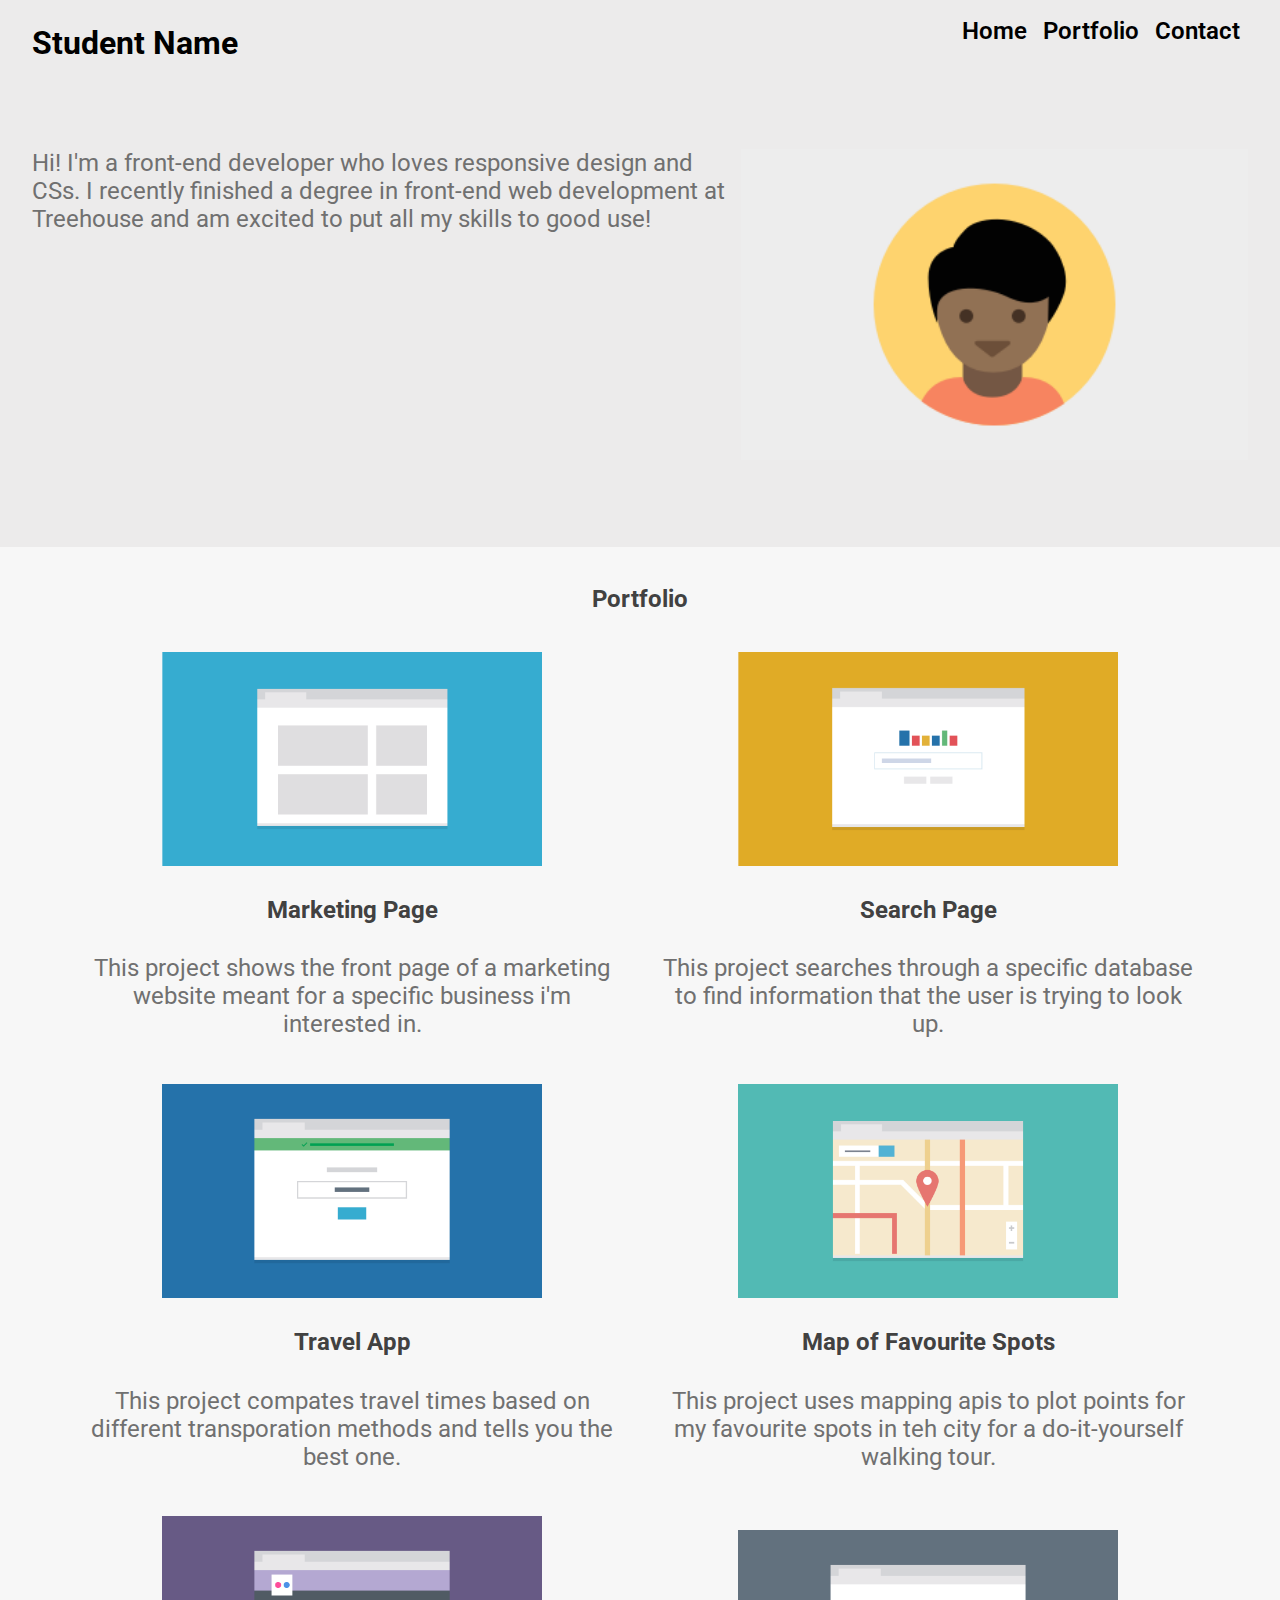
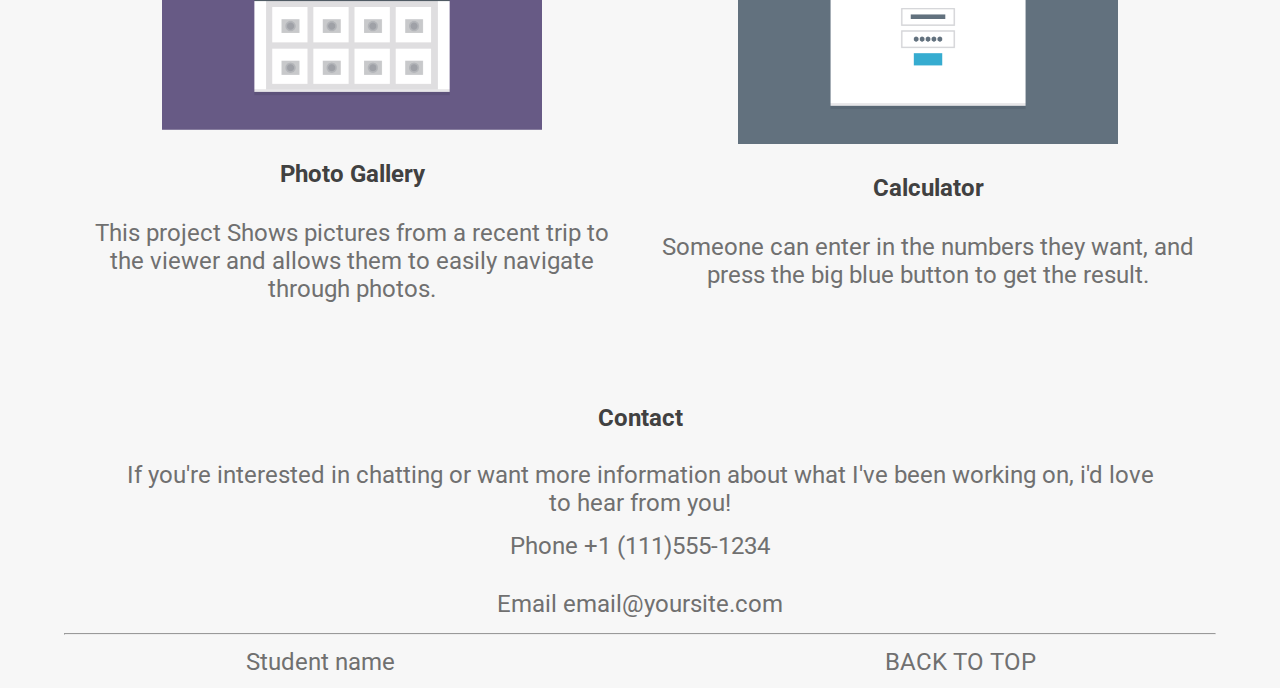
==== index.html @ 3309b5ac "Treehouse Project 2 - start code" ====
<!DOCTYPE html>
<html lang="en">
<head>
    <meta charset="UTF-8">
    <meta http-equiv="X-UA-Compatible" content="IE=edge">
    <meta name="viewport" content="width=device-width, initial-scale=1.0">
    <title>Portfolio</title>
    <link rel="stylesheet" href="/css/styles.css">
    <link rel="preconnect" href="https://fonts.googleapis.com">
    <link rel="preconnect" href="https://fonts.gstatic.com" crossorigin>
    <link href="https://fonts.googleapis.com/css2?family=Roboto:wght@300&display=swap" rel="stylesheet">
</head>
<body>
    <header>
        <nav class="navbar" id="nav">
            <h1 class="main-title">Student Name</h1>
            <ul class="nav-links">
                <li>Home</li>
                <li>Portfolio</li>
                <li>Contact</li>
            </ul>
        </nav>

        <div class="hero-section">
            <img src="/images/responsive-layout-profile.png" alt="Student Profile Picture">
            <p>Hi! I'm a front-end developer who loves responsive design and CSs. I recently finished a degree in front-end web development at Treehouse and am excited to put all my skills to good use!</p>
        </div>
    </header>

    <body>
        <h3 class="portfolio-title">Portfolio</h3>
        <section class="main-section">
            <div class="project-div flex-item">
                <img src="/images/portfolio-1.png" alt="Portfolio image one">
                <h3>Marketing Page</h3>
                <p>This project shows the front page of a marketing website meant for a specific business i'm interested in.</p>
            </div>
            <div class="project-div flex-item">
                <img src="/images/portfolio-2.png" alt="Portfolio image two">
                <h3>Search Page</h3>
                <p>This project searches through a specific database to find information that the user is trying to look up.</p>
            </div>
            <div class="project-div flex-item">
                <img src="/images/portfolio-3.png" alt="Portfolio image three">
                <h3>Travel App</h3>
                <p>This project compates travel times based on different transporation methods and tells you the best one. </p>
            </div>
            <div class="project-div flex-item">
                <img src="/images/portfolio-4.png" alt="Portfolio image four">
                <h3>Map of Favourite Spots</h3>
                <p>This project uses mapping apis to plot points for my favourite spots in teh city for a do-it-yourself walking tour.</p>
            </div>
            <div class="project-div flex-item">
                <img src="/images/portfolio-5.png" alt="Portfolio image five">
                <h3>Photo Gallery</h3>
                <p>This project Shows pictures from a recent trip to the viewer and allows them to easily navigate through photos.</p>
            </div>
            <div class="project-div flex-item">
                <img src="/images/portfolio-6.png" alt="Portfolio image six">
                <h3>Calculator</h3>
                <p>Someone can enter in the numbers they want, and press the big blue button to get the result.</p>
            </div>
            
        </section>
        
    </body>

    <footer>
        <div class="project-div contact-section ">
            <h3 class="contact-title">Contact</h3>
            <p class="contact-paragraph">If you're interested in chatting or want more information about what I've been working on, i'd love to hear from you!</p>
            <p class="contact-info">Phone +1 (111)555-1234</p>
            <p class="contact-info">Email email@yoursite.com</p>
        </div>
        <hr>
        <div class="footer-div">
            <p>Student name</p>
            <p><a href="#nav">BACK TO TOP</a></p>            
        </div>
    </footer>

</body>
</html>
---- css/styles.css ----
/* =======================
      globval Styles
========================*/

* {
    margin: 0;
    padding: 0;
    box-sizing: border-box;

}

body {
    background-color: #f7f7f7;
    font-family: 'Roboto', sans-serif;
    overflow-x: hidden;
}

img {
    width: 70%;
}

h3 {
    font-size: 1.5rem;
    color: #414141;
    text-align: center;
    margin-top: 4% ;
}

p,
a {
    font-size: 1.5rem;
    color: #707070;
    text-align: center;
    margin: 4% 0 6% 0;
    width: 80%;
}

/* =======================
      Nav Styles
========================*/

.navbar {
    display: flex;
    flex-direction: column;
    justify-content: center;
    align-items: center;
}

.main-title {   
    font-size: 2.25rem;
    padding: 3%;

}

.nav-links {
    list-style: none;
    display: flex;
    flex-direction: column;
    width: 90%;
    font-weight: 600;
}

.nav-links li {
    font-size: 1.5rem;
    padding: 2%;
    margin: 1%;
    text-decoration: none;
    text-align: center;
    background-color: #fff;
}

/* =======================
     Header Styles
========================*/

.hero-section {
    margin: 5% 0;
    display: flex;
    flex-direction: column;
    justify-content: center;
    align-items: center;
}

.hero-section img {
    margin: 4% 0;
}

.hero-section p {
    max-width: 80%;
}

/* =======================
    Main Section Styles
========================*/
.portfolio-title {
    margin: 6% 0;
}

.project-div {
    display: flex;
    flex-direction: column;
    justify-content: center;
    align-items: center;
}

.contact-section {
    margin-top: 20%;
}

.contact-title {
    margin: 4%;
}

.contact-info {
    margin: 2%;
}

/* =======================
      Footer Styles
========================*/
hr {
    background-color: #fff;
    padding: 0;
    width: 90%;
    margin: 20% auto 4%;
}
.footer-div {
    display: flex;
    justify-content: center;
    align-items: center;
}

.footer-div a {
    text-decoration: none;
}

.footer-div a:focus,
.footer-div a:hover {
    border-bottom: solid 2px rgb(165, 165, 165);
    color: coral;
}

/* =======================
      Media queries
========================*/

@media screen and (min-width:768px) {

    /* =======================
      Nav Styles
    ========================*/

    .main-title {   
        font-size: 2.25rem;
        padding: 3% 0 2%;
    }
    .nav-links {
        flex-direction: row;
        width: 100%;
        background-color: none;
        justify-content: center;
        align-items: center;
    }

    .nav-links li {
        padding: 0;
        background-color: #f7f7f7;
    }

    /* =======================
     Header Styles
    ========================*/

    .hero-section {
        width: 95%;
        margin:  3% auto;
        display: flex;
        flex-direction: row;
        align-items: flex-start;
    }

    .hero-section img {
        margin: 4% 0;
    }

    .hero-section p {
        text-align: left;
        order: -1;
    }

    /* =======================
    Main Section Styles
    ========================*/
    .main-section {
        display: flex;
        flex-direction: row;
        flex-wrap:wrap;
    }

    .portfolio-title {
        margin: 3% 0;
    }

    .project-div {
        display: flex;
        flex-direction: column;
        /* justify-content: center;
        align-items: center; */
        flex: 50%;
        margin: 0 -8%;
        padding: -5%;

    }

    p {
         width: 70%;
    }

     /* =======================
        Contact Section Styles
    ========================*/
    .contact-section {
        margin-top: 5%;

    }

    .contact-title {
        margin: 2%;
    }

    .contact-paragraph {
        margin-bottom: 2%;
        padding: 0;
    }

    .contact-info {
        margin: 1% 2%;
    }

     /* =======================
        Footer Section Styles
    ========================*/

    hr {
        padding: 0;
        width: 90%;
        margin: 3% auto 3%;
    }

    .footer-div {
        display: flex;
        justify-content: center;
        align-items: center;
        
    }

    .footer-div p,
    .footer-div a {
        margin: 0;
        padding: 2% 0;

    }

    .footer-div a {
        text-decoration: none;
    }

    .footer-div a:focus,
    .footer-div a:hover {
        border-bottom: solid 2px rgb(165, 165, 165);
        color: coral;
    }


}




@media screen and (min-width: 1024px) {
    body {
        overflow-x: hidden;
    }

    img {
        width: 50%;
    }
     /* =======================
      Nav Styles
    ======================== */
    header {
        display: flex;
        justify-content: center;
        align-items: center;
        flex-direction: column;

        background-color: rgb(236, 235, 235);

    }


    .navbar {
        flex-direction: row;
        width: 95%;
    }
    
    .main-title {   
        font-size: 2rem;
        padding: 2% 3% 0 0;
        width: 50%;
    }
    
    .nav-links {
        justify-content: flex-end;
    }
    
    .nav-links li {
        background-color: rgb(236, 235, 235);

    }
    
     /* =======================
        Main Section Styles
    ========================*/


    .main-section {
        display: flex;
        flex-wrap: wrap;  
        width: 90%;
        justify-content: center;
        align-items: center;
        margin: 0 auto;
    }
    
    .flex-item {
        width: 30%;
        display: flex;
        flex-direction: column;
        
    }

     /* =======================
        Contact Section Styles
    ========================*/
    .contact-section {
        margin-top: 2%;

    }

    .contact-title {
        margin: 2%;
    }

    .contact-paragraph {
        margin: 0;
        padding: 0;
    }

    .contact-info {
        margin: 1% 2%;
    }

     /* =======================
        Footer Section Styles
    ========================*/

    hr {
        padding: 0;
        width: 90%;
        margin: 0 auto;
    }

    .footer-div {
        display: flex;
        justify-content: center;
        align-items: center;
        
    }

    .footer-div p,
    .footer-div a {
        margin: 0;
        padding: 1%;

    }

    .footer-div a {
        text-decoration: none;
    }

    .footer-div a:focus,
    .footer-div a:hover {
        border-bottom: solid 2px rgb(165, 165, 165);
        color: coral;
    }

}
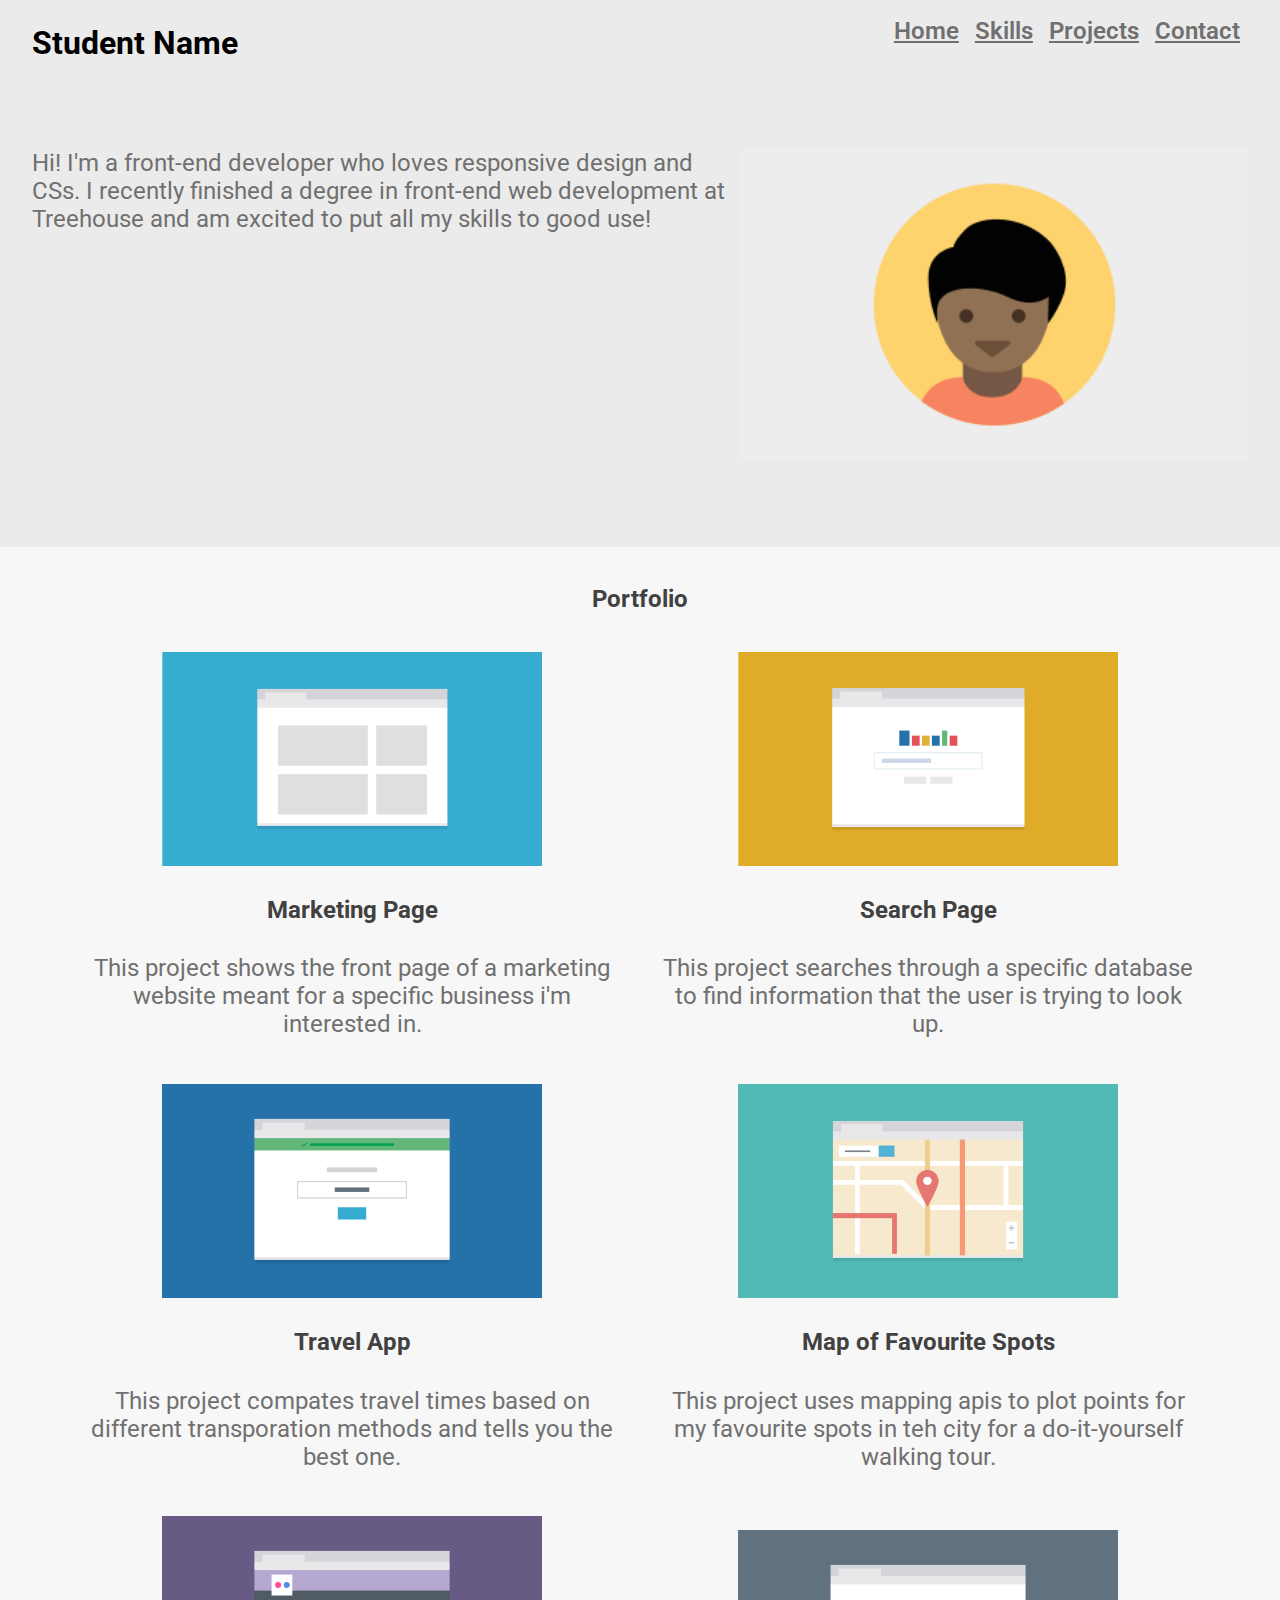
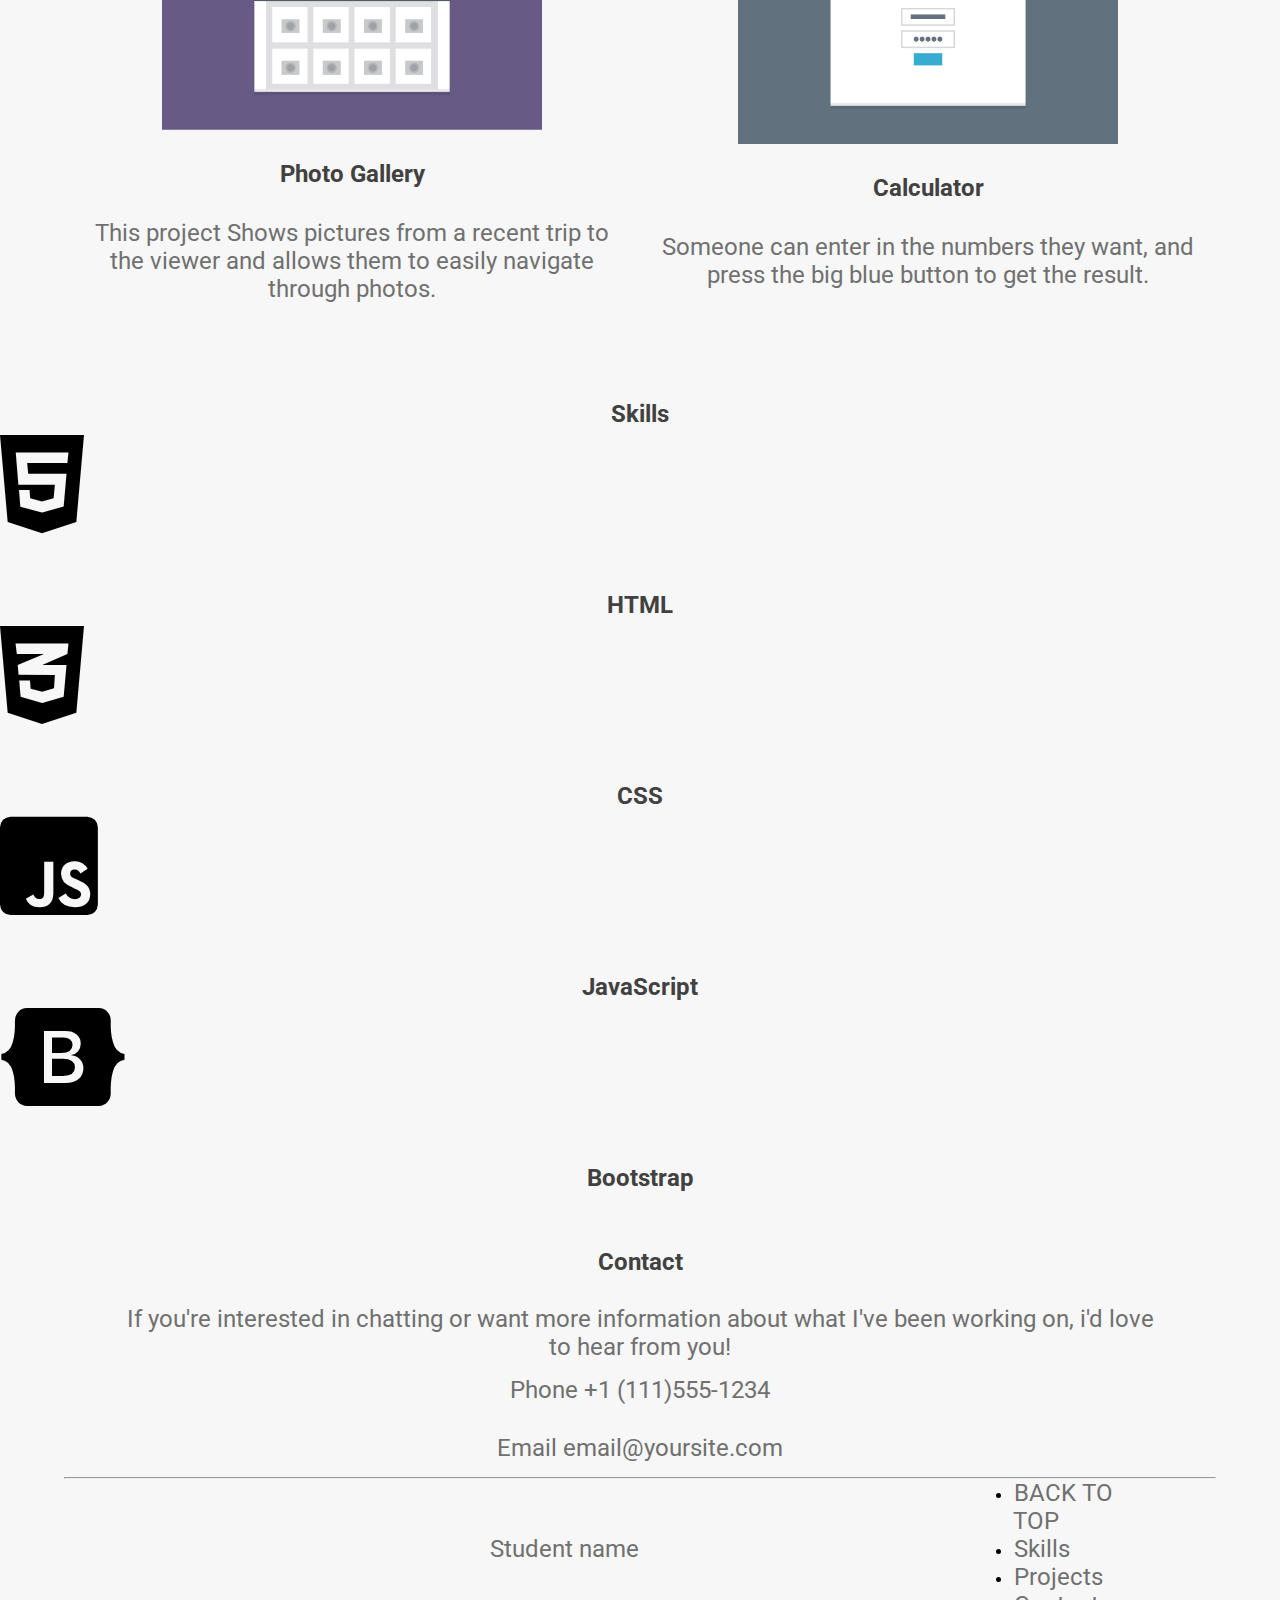
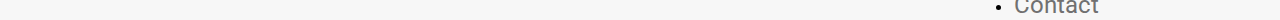
==== commit d986faf7: "Final Project" ====
--- a/index.html
+++ b/index.html
@@ -9,27 +9,30 @@
     <link rel="preconnect" href="https://fonts.googleapis.com">
     <link rel="preconnect" href="https://fonts.gstatic.com" crossorigin>
     <link href="https://fonts.googleapis.com/css2?family=Roboto:wght@300&display=swap" rel="stylesheet">
+    <link rel="stylesheet" href="https://cdnjs.cloudflare.com/ajax/libs/font-awesome/6.0.0-beta2/css/all.min.css">
+
 </head>
 <body>
     <header>
         <nav class="navbar" id="nav">
             <h1 class="main-title">Student Name</h1>
             <ul class="nav-links">
-                <li>Home</li>
-                <li>Portfolio</li>
-                <li>Contact</li>
+                <li><a href="#nav">Home</a></li>
+                <li><a href="#contact">Skills</a></li>
+                <li><a href="#projects">Projects</a></li>
+                <li><a href="#contact">Contact</a></li>
             </ul>
         </nav>
 
         <div class="hero-section">
-            <img src="/images/responsive-layout-profile.png" alt="Student Profile Picture">
+            <img src="/images/responsive-layout-profile.png" alt="Student Profile Picture" class="profile-picture">
             <p>Hi! I'm a front-end developer who loves responsive design and CSs. I recently finished a degree in front-end web development at Treehouse and am excited to put all my skills to good use!</p>
         </div>
     </header>
 
     <body>
         <h3 class="portfolio-title">Portfolio</h3>
-        <section class="main-section">
+        <section class="main-section" id="projects">
             <div class="project-div flex-item">
                 <img src="/images/portfolio-1.png" alt="Portfolio image one">
                 <h3>Marketing Page</h3>
@@ -62,11 +65,33 @@
             </div>
             
         </section>
+
+        <section id="skills">
+            <h3 class="skills-title">Skills</h3>
+            <div class="skills-section">
+                <div class="skills-div">
+                    <i class="fab fa-html5 fa-7x"></i>
+                    <h3>HTML</h3>
+                </div>
+                <div class="skills-div">
+                    <i class="fab fa-css3-alt fa-7x"></i>
+                    <h3>CSS</h3>
+                </div>
+                <div class="skills-div">
+                    <i class="fab fa-js-square fa-7x"></i>
+                    <h3>JavaScript</h3>
+                </div>
+                <div class="skills-div">
+                    <i class="fab fa-bootstrap fa-7x"></i>
+                    <h3>Bootstrap</h3>
+                </div>
+            </div>
+        </section>
         
     </body>
 
     <footer>
-        <div class="project-div contact-section ">
+        <div class="project-div contact-section " id="contact">
             <h3 class="contact-title">Contact</h3>
             <p class="contact-paragraph">If you're interested in chatting or want more information about what I've been working on, i'd love to hear from you!</p>
             <p class="contact-info">Phone +1 (111)555-1234</p>
@@ -75,8 +100,12 @@
         <hr>
         <div class="footer-div">
             <p>Student name</p>
-            <p><a href="#nav">BACK TO TOP</a></p>            
-        </div>
+            <ul class="links">
+                <li class="hide"><a href="#nav">BACK TO TOP</a></li>
+                <li id="show"><a href="#skills">Skills</a></li>
+                <li id="show"><a href="#projects">Projects</a></li>
+                <li id="show"><a href="#contact">Contact</a></li>
+            </ul>
     </footer>
 
 </body>
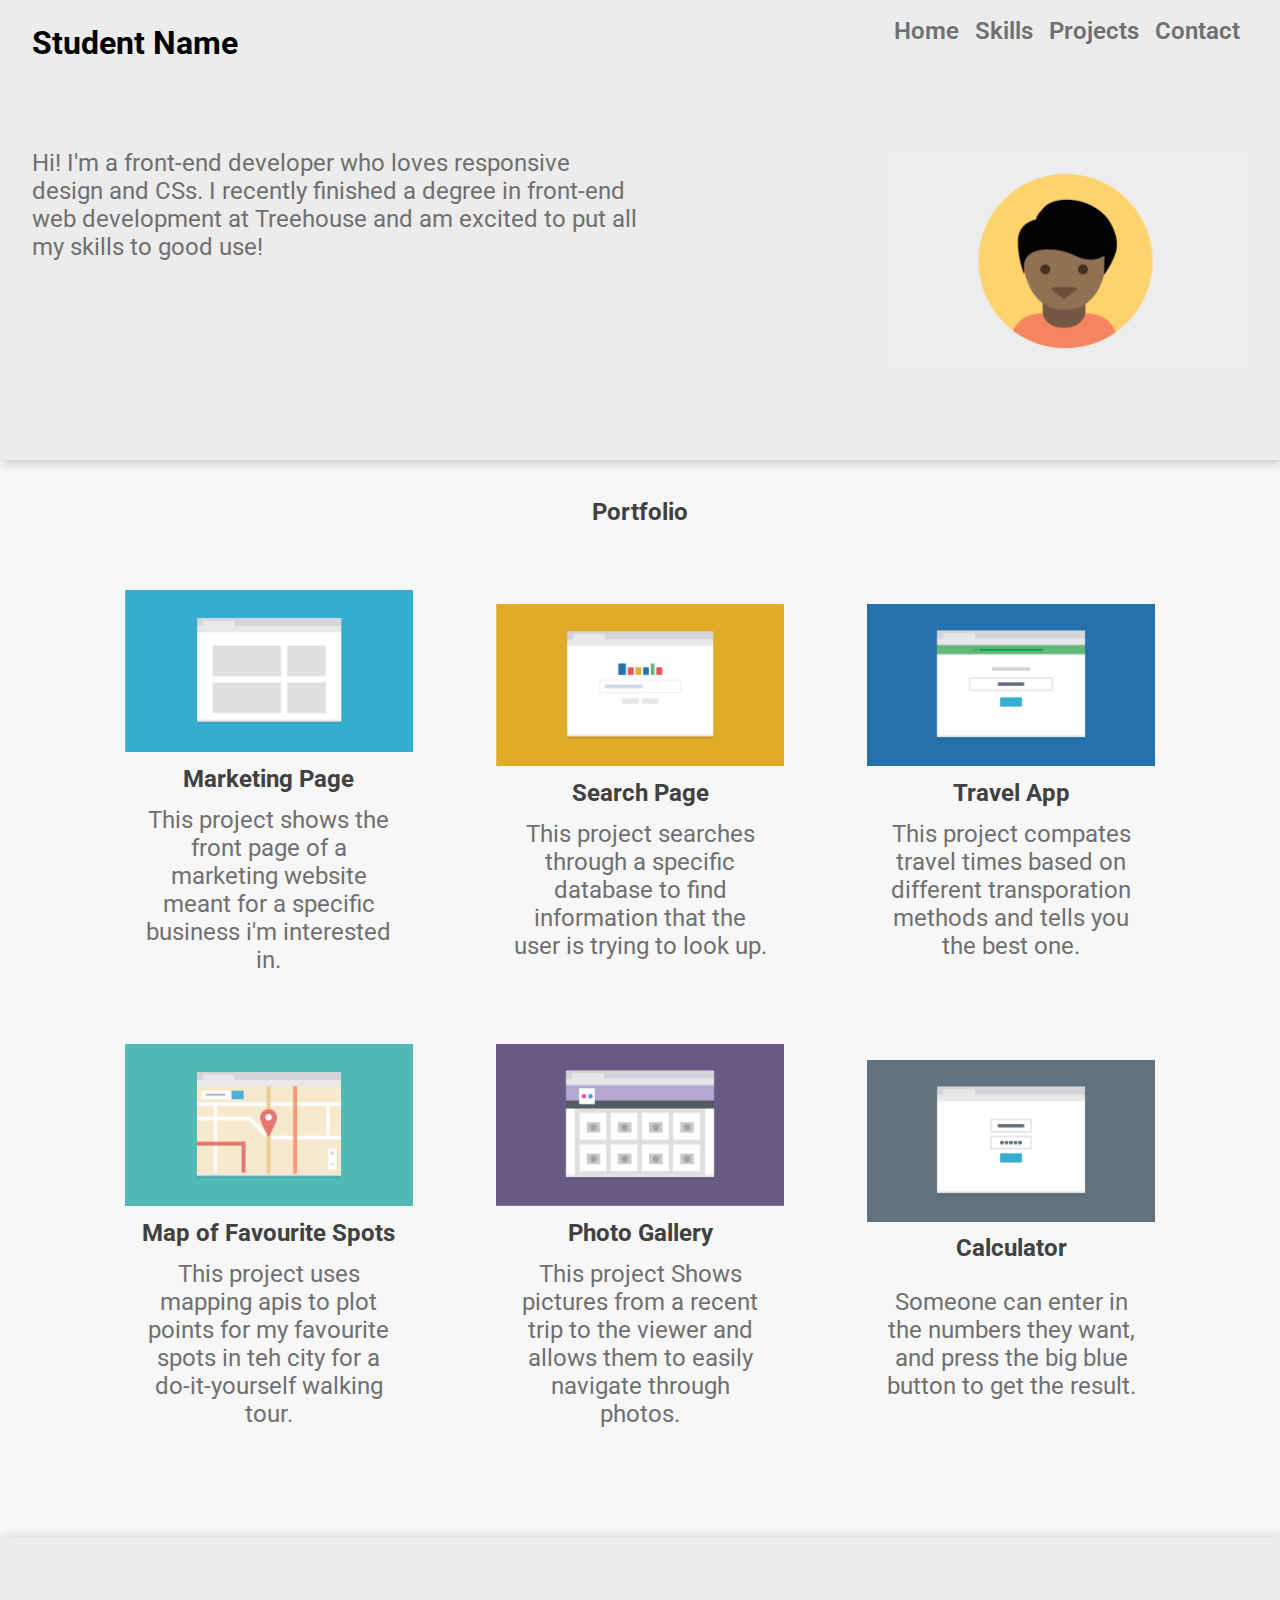
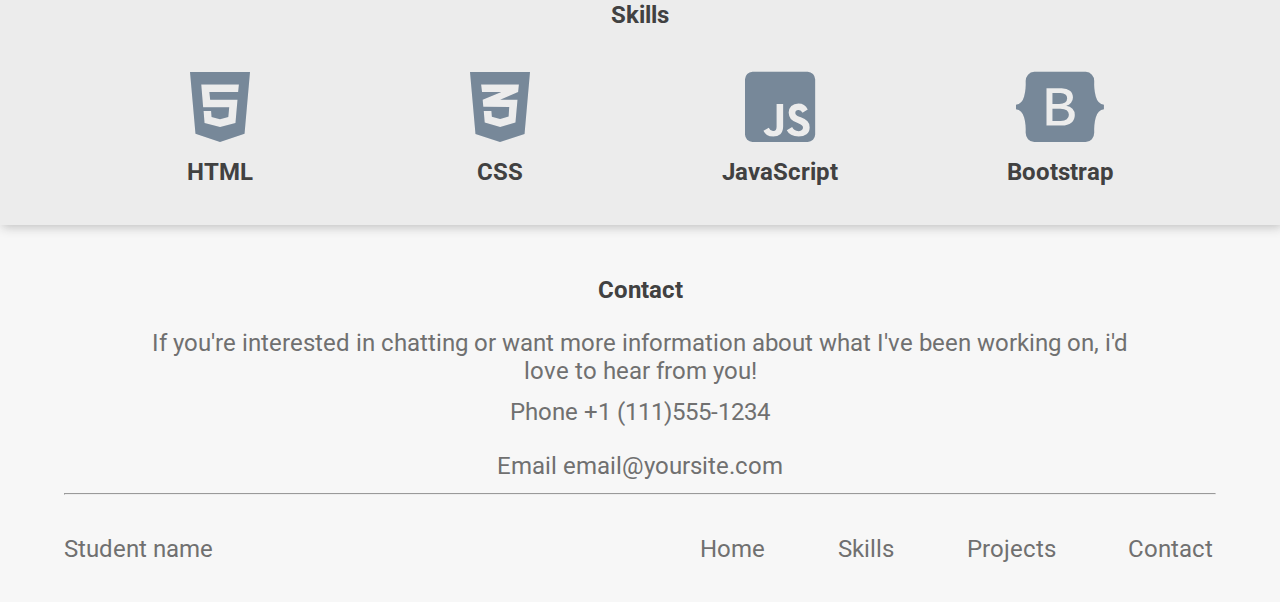
==== commit 1f388526: "layout changes to fit breif" ====
--- a/index.html
+++ b/index.html
@@ -10,9 +10,9 @@
     <link rel="preconnect" href="https://fonts.gstatic.com" crossorigin>
     <link href="https://fonts.googleapis.com/css2?family=Roboto:wght@300&display=swap" rel="stylesheet">
     <link rel="stylesheet" href="https://cdnjs.cloudflare.com/ajax/libs/font-awesome/6.0.0-beta2/css/all.min.css">
-
 </head>
 <body>
+
     <header>
         <nav class="navbar" id="nav">
             <h1 class="main-title">Student Name</h1>
@@ -30,68 +30,64 @@
         </div>
     </header>
 
-    <body>
-        <h3 class="portfolio-title">Portfolio</h3>
-        <section class="main-section" id="projects">
-            <div class="project-div flex-item">
-                <img src="/images/portfolio-1.png" alt="Portfolio image one">
-                <h3>Marketing Page</h3>
-                <p>This project shows the front page of a marketing website meant for a specific business i'm interested in.</p>
+    <h3 class="portfolio-title" id="projects">Portfolio</h3>
+    <section class="container">
+        <div class="flex-item">
+            <img src="/images/portfolio-1.png" alt="Portfolio image one">
+            <h3>Marketing Page</h3>
+            <p>This project shows the front page of a marketing website meant for a specific business i'm interested in.</p>
+        </div>
+        <div class="flex-item">
+            <img src="/images/portfolio-2.png" alt="Portfolio image two">
+            <h3>Search Page</h3>
+            <p>This project searches through a specific database to find information that the user is trying to look up.</p>
+        </div>
+        <div class="flex-item">
+            <img src="/images/portfolio-3.png" alt="Portfolio image three">
+            <h3>Travel App</h3>
+            <p>This project compates travel times based on different transporation methods and tells you the best one. </p>
+        </div>
+        <div class="flex-item">
+            <img src="/images/portfolio-4.png" alt="Portfolio image four">
+            <h3>Map of Favourite Spots</h3>
+            <p>This project uses mapping apis to plot points for my favourite spots in teh city for a do-it-yourself walking tour.</p>
+        </div>
+        <div class="flex-item">
+            <img src="/images/portfolio-5.png" alt="Portfolio image five">
+            <h3>Photo Gallery</h3>
+            <p>This project Shows pictures from a recent trip to the viewer and allows them to easily navigate through photos.</p>
+        </div>
+        <div class="flex-item">
+            <img src="/images/portfolio-6.png" alt="Portfolio image six">
+            <h3>Calculator</h3>
+            <p>Someone can enter in the numbers they want, and press the big blue button to get the result.</p>
+        </div>
+    </section>
+
+    <section id="skills">
+        <h3 class="skills-title">Skills</h3>
+        <div class="skills-section">
+            <div class="skills-div">
+                <i class="fab fa-html5 fa-5x"></i>
+                <h3>HTML</h3>
             </div>
-            <div class="project-div flex-item">
-                <img src="/images/portfolio-2.png" alt="Portfolio image two">
-                <h3>Search Page</h3>
-                <p>This project searches through a specific database to find information that the user is trying to look up.</p>
+            <div class="skills-div">
+                <i class="fab fa-css3-alt fa-5x"></i>
+                <h3>CSS</h3>
             </div>
-            <div class="project-div flex-item">
-                <img src="/images/portfolio-3.png" alt="Portfolio image three">
-                <h3>Travel App</h3>
-                <p>This project compates travel times based on different transporation methods and tells you the best one. </p>
+            <div class="skills-div">
+                <i class="fab fa-js-square fa-5x"></i>
+                <h3>JavaScript</h3>
             </div>
-            <div class="project-div flex-item">
-                <img src="/images/portfolio-4.png" alt="Portfolio image four">
-                <h3>Map of Favourite Spots</h3>
-                <p>This project uses mapping apis to plot points for my favourite spots in teh city for a do-it-yourself walking tour.</p>
+            <div class="skills-div">
+                <i class="fab fa-bootstrap fa-5x"></i>
+                <h3>Bootstrap</h3>
             </div>
-            <div class="project-div flex-item">
-                <img src="/images/portfolio-5.png" alt="Portfolio image five">
-                <h3>Photo Gallery</h3>
-                <p>This project Shows pictures from a recent trip to the viewer and allows them to easily navigate through photos.</p>
-            </div>
-            <div class="project-div flex-item">
-                <img src="/images/portfolio-6.png" alt="Portfolio image six">
-                <h3>Calculator</h3>
-                <p>Someone can enter in the numbers they want, and press the big blue button to get the result.</p>
-            </div>
-            
-        </section>
-
-        <section id="skills">
-            <h3 class="skills-title">Skills</h3>
-            <div class="skills-section">
-                <div class="skills-div">
-                    <i class="fab fa-html5 fa-7x"></i>
-                    <h3>HTML</h3>
-                </div>
-                <div class="skills-div">
-                    <i class="fab fa-css3-alt fa-7x"></i>
-                    <h3>CSS</h3>
-                </div>
-                <div class="skills-div">
-                    <i class="fab fa-js-square fa-7x"></i>
-                    <h3>JavaScript</h3>
-                </div>
-                <div class="skills-div">
-                    <i class="fab fa-bootstrap fa-7x"></i>
-                    <h3>Bootstrap</h3>
-                </div>
-            </div>
-        </section>
+        </div>
+    </section>
         
-    </body>
-
     <footer>
-        <div class="project-div contact-section " id="contact">
+        <div class="contact-section " id="contact">
             <h3 class="contact-title">Contact</h3>
             <p class="contact-paragraph">If you're interested in chatting or want more information about what I've been working on, i'd love to hear from you!</p>
             <p class="contact-info">Phone +1 (111)555-1234</p>
@@ -102,11 +98,14 @@
             <p>Student name</p>
             <ul class="links">
                 <li class="hide"><a href="#nav">BACK TO TOP</a></li>
-                <li id="show"><a href="#skills">Skills</a></li>
-                <li id="show"><a href="#projects">Projects</a></li>
-                <li id="show"><a href="#contact">Contact</a></li>
+                <li class="show"><a href="#nav">Home</a></li>
+                <li class="show"><a href="#skills">Skills</a></li>
+                <li class="show"><a href="#projects">Projects</a></li>
+                <li class="show"><a href="#contact">Contact</a></li>
             </ul>
+        </div>
     </footer>
+
 
 </body>
 </html>--- a/css/styles.css
+++ b/css/styles.css
@@ -35,19 +35,29 @@
     width: 80%;
 }
 
+a {
+    text-decoration: none;
+}
+
+
+a:focus,
+a:hover {
+    border-bottom: solid 2px rgb(165, 165, 165);
+    color: coral;
+}
 /* =======================
       Nav Styles
 ========================*/
-
 .navbar {
     display: flex;
     flex-direction: column;
     justify-content: center;
     align-items: center;
+    background-color: rgb(236, 236, 236);
 }
 
 .main-title {   
-    font-size: 2.25rem;
+    font-size: 2rem;
     padding: 3%;
 
 }
@@ -66,13 +76,15 @@
     margin: 1%;
     text-decoration: none;
     text-align: center;
-    background-color: #fff;
-}
-
+    background-color: rgb(236, 236, 236);
+}
 /* =======================
      Header Styles
 ========================*/
-
+header {
+    box-shadow: 2px 2px 10px rgb(190, 190, 190);
+    background-color: rgb(236, 236, 236);
+}
 .hero-section {
     margin: 5% 0;
     display: flex;
@@ -88,7 +100,6 @@
 .hero-section p {
     max-width: 80%;
 }
-
 /* =======================
     Main Section Styles
 ========================*/
@@ -103,47 +114,126 @@
     align-items: center;
 }
 
-.contact-section {
-    margin-top: 20%;
-}
-
-.contact-title {
-    margin: 4%;
-}
-
-.contact-info {
+.container {
+    width: 100vw;
+    display: flex;
+    justify-content: center;
+    align-items: center;
+    flex-wrap: wrap;
+    margin: 0 auto;
+}
+
+.flex-item {
+    width: 100%;
+    height: auto;
     margin: 2%;
-}
+    display: flex;
+    flex-direction: column;
+    justify-content: center;
+    align-items: center;
+}
+
+/* =======================
+      Skills Styles
+========================*/
+   
+#skills {
+    box-shadow: 2px 2px 10px rgb(190, 190, 190);
+}
+
+.skills-section {
+    width: 100%;
+    display: flex;
+    justify-content: center;
+    align-items: center;
+    margin: 10% auto;
+    flex-direction: column;
+    background-color: rgb(236, 236, 236);
+}
+
+
+
+.skills-div {
+    display: flex;
+    justify-content: center;
+    align-items: center;
+    flex-direction: column;
+    padding: 10%;
+}
+
+.fab {
+    color: lightslategray;
+   
+}
+
+.fab:hover,
+.fab:active {
+    color: coral;
+} 
+
 
 /* =======================
       Footer Styles
 ========================*/
+
 hr {
     background-color: #fff;
     padding: 0;
     width: 90%;
     margin: 20% auto 4%;
 }
-.footer-div {
-    display: flex;
-    justify-content: center;
-    align-items: center;
+
+.footer-div,
+.contact-section {
+    display: flex;
+    justify-content: center;
+    align-items: center;
+}
+
+.contact-section {
+    flex-direction: column;
+}
+
+.links {
+    width: 50%;
+    display: flex;
+    margin: 0 3%;
+   
+}
+
+.footer-div p {
+    font-size: 1.2rem;
+    padding: 0 5%;
+    text-align: left;
+    width: 50%;
 }
 
 .footer-div a {
     text-decoration: none;
-}
-
-.footer-div a:focus,
-.footer-div a:hover {
-    border-bottom: solid 2px rgb(165, 165, 165);
-    color: coral;
-}
+    font-size: 1rem;
+    padding: 0;
+    text-align: left;
+   
+}
+
+.links {
+    width: 50%;
+}
+
+.hide {    
+    display: inline;
+    width: 100%;
+    text-align: right;
+}
+
+.show {
+    display: none;
+}   
+
 
 /* =======================
       Media queries
 ========================*/
-
 @media screen and (min-width:768px) {
 
     /* =======================
@@ -157,14 +247,12 @@
     .nav-links {
         flex-direction: row;
         width: 100%;
-        background-color: none;
         justify-content: center;
         align-items: center;
     }
 
     .nav-links li {
         padding: 0;
-        background-color: #f7f7f7;
     }
 
     /* =======================
@@ -174,13 +262,8 @@
     .hero-section {
         width: 95%;
         margin:  3% auto;
-        display: flex;
         flex-direction: row;
         align-items: flex-start;
-    }
-
-    .hero-section img {
-        margin: 4% 0;
     }
 
     .hero-section p {
@@ -191,33 +274,59 @@
     /* =======================
     Main Section Styles
     ========================*/
-    .main-section {
-        display: flex;
-        flex-direction: row;
-        flex-wrap:wrap;
+
+    .container {
+        margin: 0;
+        padding: 0;
+    }
+
+    .flex-item img{
+        width: 90%;
+        margin: 0;
+        padding: 0;
     }
 
     .portfolio-title {
         margin: 3% 0;
     }
 
-    .project-div {
-        display: flex;
-        flex-direction: column;
-        /* justify-content: center;
-        align-items: center; */
-        flex: 50%;
-        margin: 0 -8%;
-        padding: -5%;
-
-    }
-
     p {
-         width: 70%;
-    }
-
+         width: 80%;
+    }
+    
+    .flex-item {
+        width: 45%;
+        height: 100%;
+    }
+
+    .flex-item:last-child p:last-child {
+        padding: 4% 0;
+    }
+    
      /* =======================
-        Contact Section Styles
+       Skills Styles
+    ========================*/
+
+    .skills-title{
+        background-color: rgb(236, 236, 236);
+        margin-top: 5%;
+        padding-top: 5%;;
+   }       
+
+   .skills-section {
+       margin: 0;
+       flex-direction: row;
+       flex-wrap: wrap;
+   }
+   
+      
+   .skills-div {
+       flex-basis: calc(50% - 20px);  
+       padding: 3% 0;
+    }
+
+    /* =======================
+       Footer Styles
     ========================*/
     .contact-section {
         margin-top: 5%;
@@ -237,45 +346,24 @@
         margin: 1% 2%;
     }
 
-     /* =======================
-        Footer Section Styles
-    ========================*/
-
     hr {
-        padding: 0;
-        width: 90%;
         margin: 3% auto 3%;
     }
 
-    .footer-div {
-        display: flex;
-        justify-content: center;
-        align-items: center;
-        
-    }
-
-    .footer-div p,
-    .footer-div a {
-        margin: 0;
-        padding: 2% 0;
-
-    }
-
-    .footer-div a {
-        text-decoration: none;
-    }
-
-    .footer-div a:focus,
-    .footer-div a:hover {
-        border-bottom: solid 2px rgb(165, 165, 165);
-        color: coral;
-    }
-
-
-}
-
-
-
+    .footer-div li {
+        margin: 5%;
+    }
+
+    .hide {
+        display: none;
+    }
+
+    .show {
+        display: block;        
+    } 
+
+
+}
 
 @media screen and (min-width: 1024px) {
     body {
@@ -285,80 +373,74 @@
     img {
         width: 50%;
     }
+
      /* =======================
-      Nav Styles
+      header Styles
     ======================== */
+    
+    .navbar {
+        flex-direction: row;
+        width: 95%;
+    }
+    
+    .main-title {   
+        font-size: 2rem;
+        padding: 2% 3% 0 0;
+        width: 50%;
+    }
+    
+    .nav-links {
+        justify-content: flex-end;
+    }
+    
+
     header {
         display: flex;
         justify-content: center;
         align-items: center;
         flex-direction: column;
-
-        background-color: rgb(236, 235, 235);
-
-    }
-
-
-    .navbar {
-        flex-direction: row;
-        width: 95%;
-    }
-    
-    .main-title {   
-        font-size: 2rem;
-        padding: 2% 3% 0 0;
+    }
+
+    .hero-section {
+        justify-content: space-between;
+    }
+
+    header p {
         width: 50%;
     }
-    
-    .nav-links {
-        justify-content: flex-end;
-    }
-    
-    .nav-links li {
-        background-color: rgb(236, 235, 235);
-
-    }
-    
+
+    .profile-picture {
+        width: 30%;
+    }
+
+       /* =======================
+    Main Section Styles
+    ========================*/
+
+    
+    .flex-item {
+        width: 25%;
+    }
+
      /* =======================
-        Main Section Styles
-    ========================*/
-
-
-    .main-section {
-        display: flex;
-        flex-wrap: wrap;  
-        width: 90%;
-        justify-content: center;
-        align-items: center;
-        margin: 0 auto;
-    }
-    
-    .flex-item {
-        width: 30%;
-        display: flex;
-        flex-direction: column;
-        
-    }
-
-     /* =======================
+        skills Styles
+    ========================*/
+    .skills-div {
+        margin: 3% 0;
+        padding: 0;
+        flex-basis: calc(25% - 40px);  
+    }
+
+    /* =======================
         Contact Section Styles
     ========================*/
     .contact-section {
         margin-top: 2%;
-
-    }
-
-    .contact-title {
-        margin: 2%;
-    }
+    }
+
 
     .contact-paragraph {
         margin: 0;
-        padding: 0;
-    }
-
-    .contact-info {
-        margin: 1% 2%;
     }
 
      /* =======================
@@ -372,27 +454,33 @@
     }
 
     .footer-div {
+        justify-content: space-between;
+    }
+
+    .footer-div > p{
+        margin: 0;
+        padding: 0;
+        margin-left: -360px;
+    }
+
+    .links {
         display: flex;
-        justify-content: center;
-        align-items: center;
-        
-    }
-
-    .footer-div p,
+        flex-direction: row;
+        justify-content: space-between;
+    }
+
+    .footer-div p {
+        margin-left: 5%;
+        font-size: 1.5rem;
+    }
+
     .footer-div a {
-        margin: 0;
-        padding: 1%;
-
-    }
-
-    .footer-div a {
-        text-decoration: none;
-    }
-
-    .footer-div a:focus,
-    .footer-div a:hover {
-        border-bottom: solid 2px rgb(165, 165, 165);
-        color: coral;
-    }
+        font-size: 1.5rem;
+    }
+
+    .show {   
+        padding: 2% 0;
+        margin: 0;   
+    } 
 
 } 